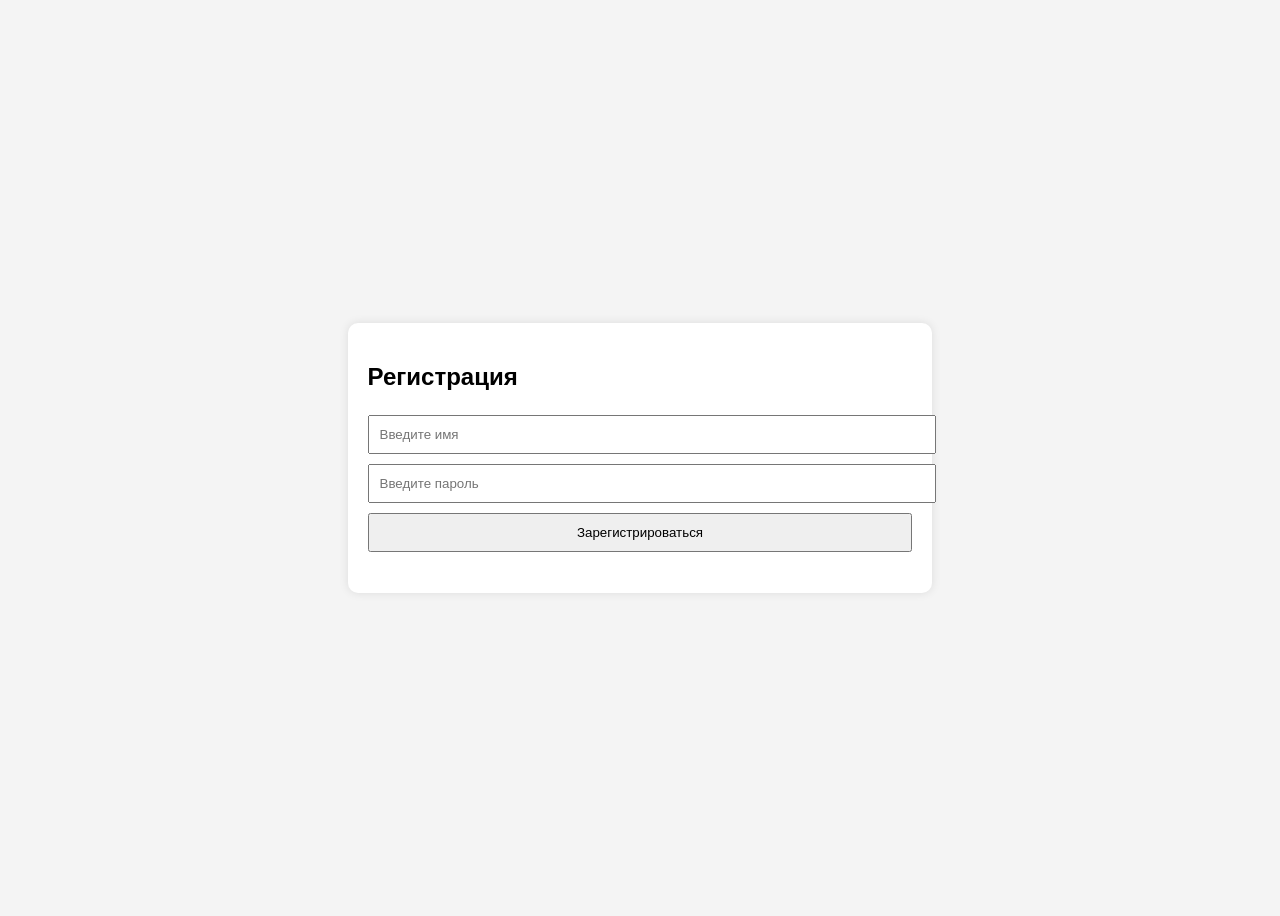
==== index.html @ 1f2e4a46 "Add files via upload" ====
<!DOCTYPE html>
<html lang="ru">
<head>
    <meta charset="UTF-8">
    <meta name="viewport" content="width=device-width, initial-scale=1.0">
    <title>Регистрация</title>
    <style>
        body {
            font-family: Arial, sans-serif;
            display: flex;
            justify-content: center;
            align-items: center;
            height: 100vh;
            background-color: #f4f4f4;
        }
        .container {
            background: white;
            padding: 20px;
            border-radius: 10px;
            box-shadow: 0 0 10px rgba(0, 0, 0, 0.1);
        }
        input, button {
            width: 100%;
            padding: 10px;
            margin: 5px 0;
        }
        .error {
            color: red;
            font-size: 14px;
        }
    </style>
</head>
<body>

    <div class="container">
        <h2>Регистрация</h2>
        <input type="text" id="username" placeholder="Введите имя">
        <input type="password" id="password" placeholder="Введите пароль">
        <button onclick="register()">Зарегистрироваться</button>
        <p id="message"></p>
    </div>

    <script>
        function register() {
            let username = document.getElementById("username").value;
            let password = document.getElementById("password").value;

            if (username.length < 3) {
                message.innerHTML = "Имя должно быть не менее 3 символов!";
                message.classList.add("error");
                return;
            }
            
            if (password.length < 6) {
                message.innerHTML = "Пароль должен быть не менее 6 символов!";
                message.classList.add("error");
                return;

        }

        message.innerHTML = "Вы успешно зарегистрированы!";
        message.style.color = "green";

    }
    </script>
 </body>
</html>
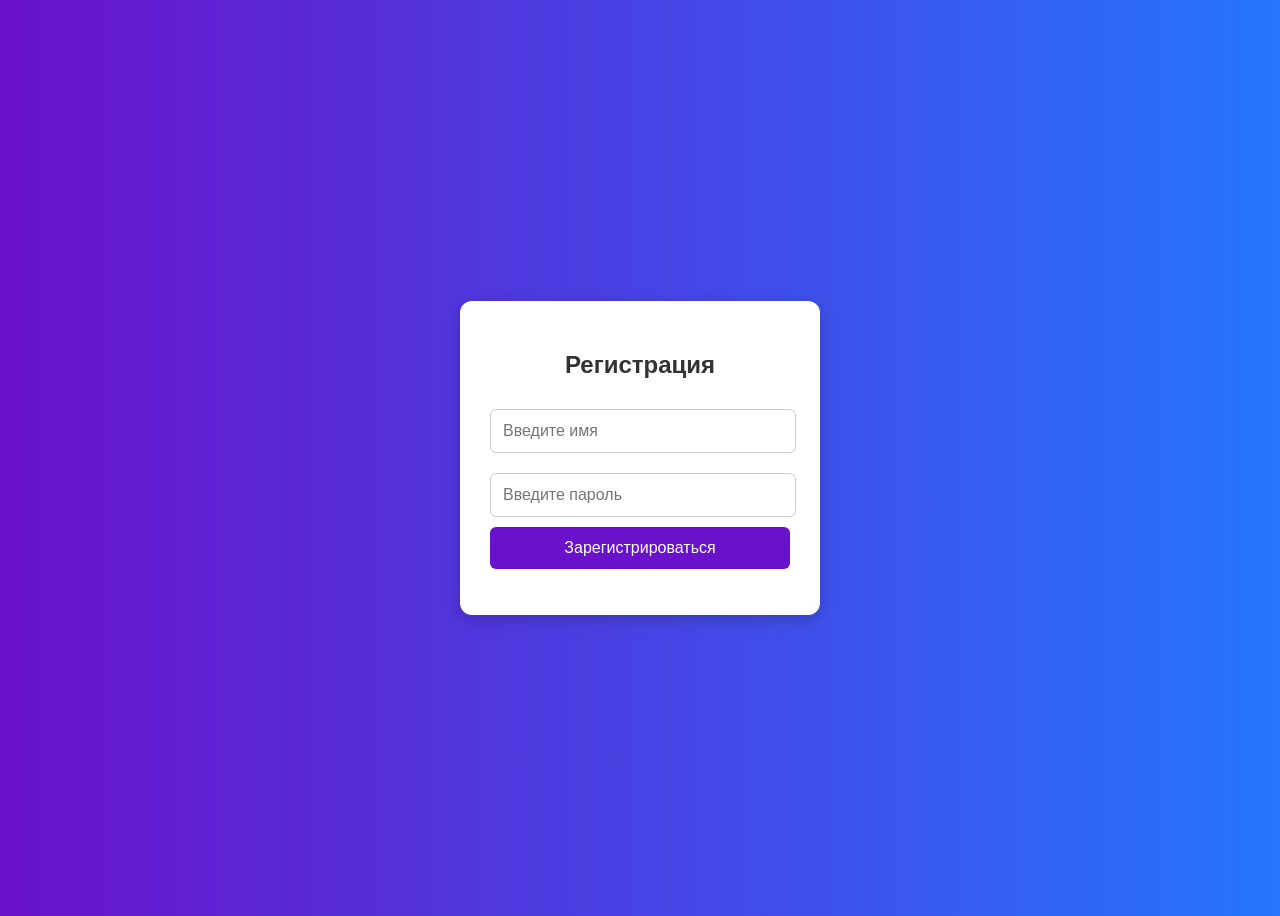
==== commit 308b6083: "Add files via upload" ====
--- a/index.html
+++ b/index.html
@@ -11,27 +11,55 @@
             justify-content: center;
             align-items: center;
             height: 100vh;
-            background-color: #f4f4f4;
+            background: linear-gradient(to right, #6a11cb, #2575fc);
         }
         .container {
             background: white;
-            padding: 20px;
-            border-radius: 10px;
-            box-shadow: 0 0 10px rgba(0, 0, 0, 0.1);
+            padding: 30px;
+            border-radius: 12px;
+            box-shadow: 0 4px 15px rgba(0, 0, 0, 0.2);
+            text-align: center;
+            width: 300px;
         }
-        input, button {
+        h2 {
+            color: #333;
+        }
+        input {
+            width: calc(100% - 20px);
+            padding: 12px;
+            margin: 10px 0;
+            border: 1px solid #ccc;
+            border-radius: 6px;
+            outline: none;
+            font-size: 16px;
+        }
+        button {
             width: 100%;
-            padding: 10px;
-            margin: 5px 0;
+            padding: 12px;
+            background: #6a11cb;
+            color: white;
+            border: none;
+            border-radius: 6px;
+            cursor: pointer;
+            font-size: 16px;
+            transition: 0.3s;
+        }
+        button:hover {
+            background: #2575fc;
         }
         .error {
             color: red;
             font-size: 14px;
+            margin-top: 10px;
+        }
+        .success {
+            color: green;
+            font-size: 14px;
+            margin-top: 10px;
         }
     </style>
 </head>
 <body>
-
     <div class="container">
         <h2>Регистрация</h2>
         <input type="text" id="username" placeholder="Введите имя">
@@ -42,8 +70,10 @@
 
     <script>
         function register() {
-            let username = document.getElementById("username").value;
-            let password = document.getElementById("password").value;
+            let username = document.getElementById("username").value.trim();
+            let password = document.getElementById("password").value.trim();
+            let message = document.getElementById("message");
+            message.classList.remove("error", "success");
 
             if (username.length < 3) {
                 message.innerHTML = "Имя должно быть не менее 3 символов!";
@@ -55,13 +85,14 @@
                 message.innerHTML = "Пароль должен быть не менее 6 символов!";
                 message.classList.add("error");
                 return;
+            }
+            
+            message.innerHTML = "Вы успешно зарегистрированы!";
+            message.classList.add("success");
+        }
+    </script>
+</body>
+</html>
 
-        }
 
-        message.innerHTML = "Вы успешно зарегистрированы!";
-        message.style.color = "green";
 
-    }
-    </script>
- </body>
-</html>
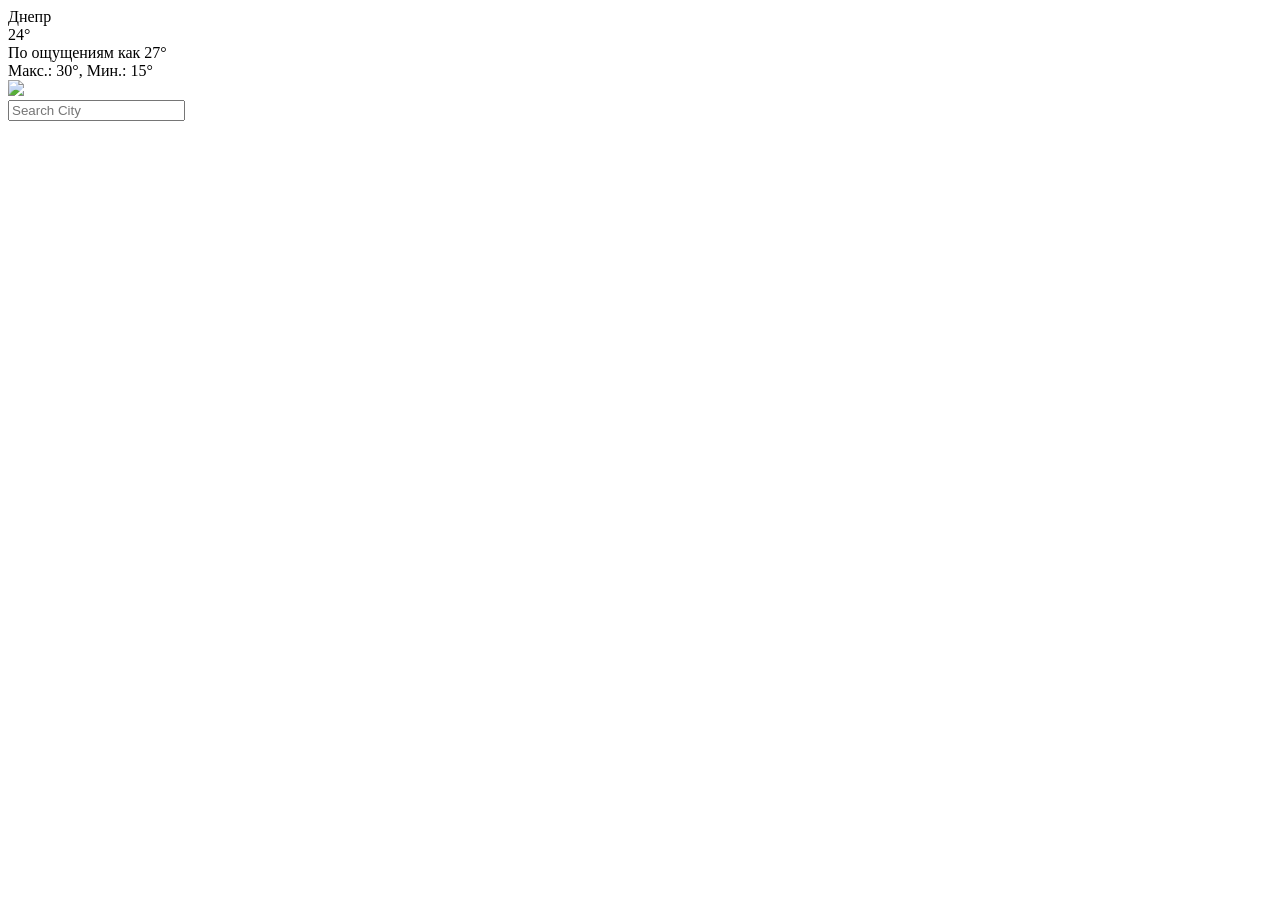
==== commit 6fff13c5: "Add files via upload" ====
--- a/index.html
+++ b/index.html
@@ -1,98 +1,40 @@
 <!DOCTYPE html>
-<html lang="ru">
-<head>
-    <meta charset="UTF-8">
-    <meta name="viewport" content="width=device-width, initial-scale=1.0">
-    <title>Регистрация</title>
-    <style>
-        body {
-            font-family: Arial, sans-serif;
-            display: flex;
-            justify-content: center;
-            align-items: center;
-            height: 100vh;
-            background: linear-gradient(to right, #6a11cb, #2575fc);
-        }
-        .container {
-            background: white;
-            padding: 30px;
-            border-radius: 12px;
-            box-shadow: 0 4px 15px rgba(0, 0, 0, 0.2);
-            text-align: center;
-            width: 300px;
-        }
-        h2 {
-            color: #333;
-        }
-        input {
-            width: calc(100% - 20px);
-            padding: 12px;
-            margin: 10px 0;
-            border: 1px solid #ccc;
-            border-radius: 6px;
-            outline: none;
-            font-size: 16px;
-        }
-        button {
-            width: 100%;
-            padding: 12px;
-            background: #6a11cb;
-            color: white;
-            border: none;
-            border-radius: 6px;
-            cursor: pointer;
-            font-size: 16px;
-            transition: 0.3s;
-        }
-        button:hover {
-            background: #2575fc;
-        }
-        .error {
-            color: red;
-            font-size: 14px;
-            margin-top: 10px;
-        }
-        .success {
-            color: green;
-            font-size: 14px;
-            margin-top: 10px;
-        }
-    </style>
-</head>
-<body>
-    <div class="container">
-        <h2>Регистрация</h2>
-        <input type="text" id="username" placeholder="Введите имя">
-        <input type="password" id="password" placeholder="Введите пароль">
-        <button onclick="register()">Зарегистрироваться</button>
-        <p id="message"></p>
+<html>
+  <head>
+    <meta charset="utf-8" />
+    <link rel="stylesheet" href="globals.css" />
+    <link rel="stylesheet" href="style.css" />
+  </head>
+  <body>
+    <div class="frame">
+      <div class="overlap-group">
+        <div class="text-wrapper">Днепр</div>
+        <div class="div">24°</div>
+        <div class="text-wrapper-2">По ощущениям как 27°</div>
+        <div class="text-wrapper-3">Макс.: 30°, Мин.: 15°</div>
+        <img class="rectangle" src="Rectangle 2881.png" />
+        <div class="rectangle-2"></div>
+        <div class="text-wrapper-4">
+            <input type="text"
+            placeholder="Search City"
+            class="custom-input">
+        </div>
+      </div>
     </div>
 
     <script>
-        function register() {
-            let username = document.getElementById("username").value.trim();
-            let password = document.getElementById("password").value.trim();
-            let message = document.getElementById("message");
-            message.classList.remove("error", "success");
+      const apiKey = "1b3fc4e0a81872081f6a29d893f3eef2";
+      const apiUrl = "https://api.openweathermap.org/data/2.5/weather?&units=metric&q=bangalore";
 
-            if (username.length < 3) {
-                message.innerHTML = "Имя должно быть не менее 3 символов!";
-                message.classList.add("error");
-                return;
-            }
-            
-            if (password.length < 6) {
-                message.innerHTML = "Пароль должен быть не менее 6 символов!";
-                message.classList.add("error");
-                return;
-            }
-            
-            message.innerHTML = "Вы успешно зарегистрированы!";
-            message.classList.add("success");
-        }
+      async function checkWeather() {
+      const response = await fetch(apiUrl + '&appid=${apiKey}');
+      var data = await response.json();
+
+      console.log(data);
+      }
+
+      checkWeather();
     </script>
-</body>
-</html>
 
-
-
+  </body>
+</html>
